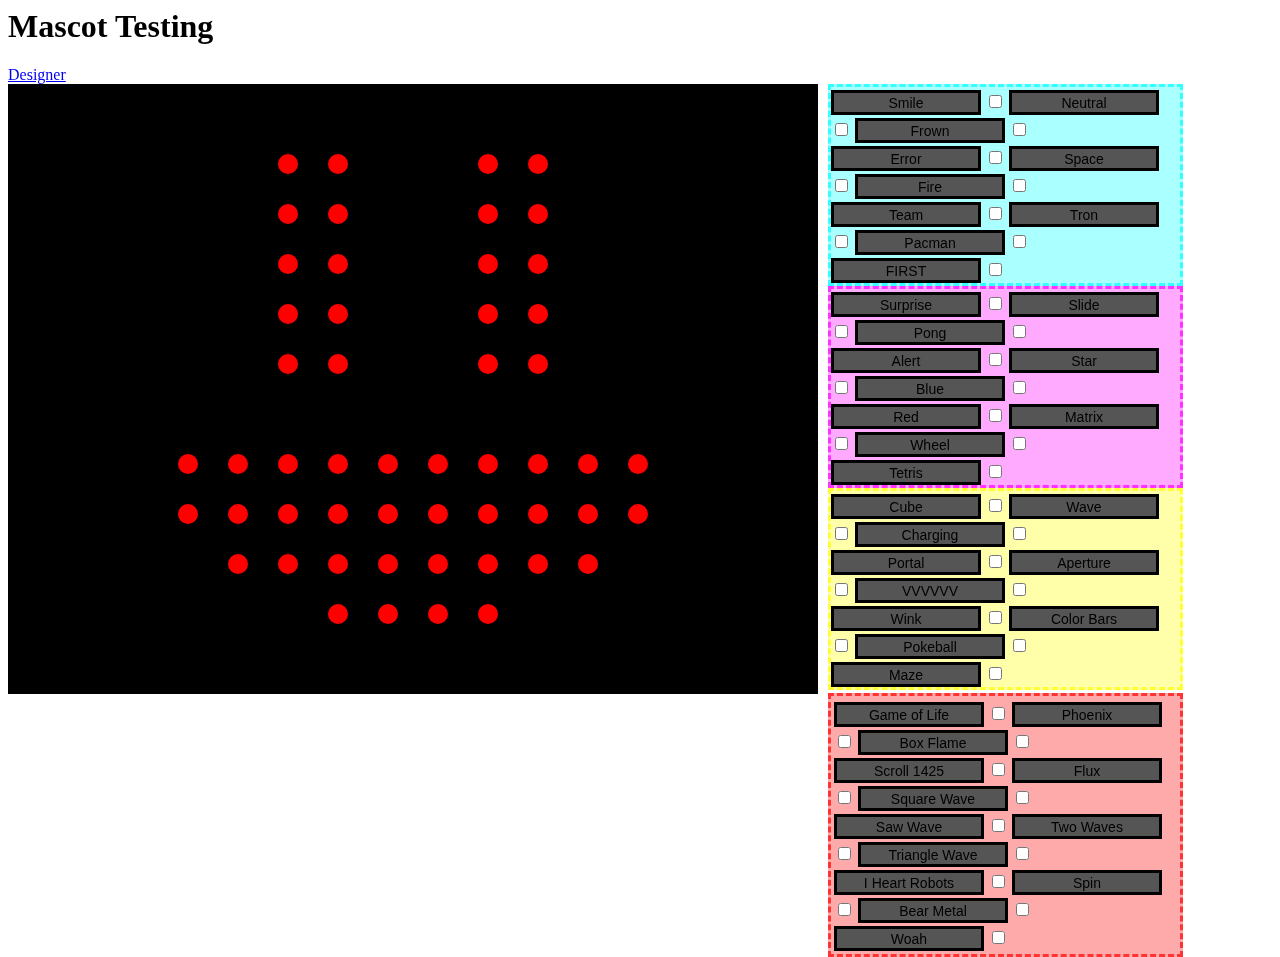
==== index.html @ 2fb556a3 "Improved selection for arduino parser output" ====
<html>
	<head>
		<title>Mascot Testing</title>
		<link rel="stylesheet" href="mascot.css">
	</head>
	<body>
		<h1>Mascot Testing</h1>
		<nav>
			<a href="design.html">Designer</a>
		</nav>
		<div id="simulator">
			<canvas id="testing" width="800" height="600" style="border:5px solid #000000;"></canvas>
			<div id="modes">
				<div id="cur_modes_a">
					<button type="button" id="smile" onclick="screen = smile; count = 0; clearInterval(curInt); curInt = setInterval(draw, speed.get('Smile'))">Smile</button>
					<input type="checkbox" id="smile_check"></input>
					<button type="button" id="neutral" onclick="screen = neutral; count = 0; clearInterval(curInt); curInt = setInterval(draw, speed.get('Neutral'))">Neutral</button>
					<input type="checkbox" id="neutral_check"></input>
					<button type="button" id="frown" onclick="screen = frown; count = 0; clearInterval(curInt); curInt = setInterval(draw, speed.get('Frown'))">Frown</button>
					<input type="checkbox" id="frown_check"></input>
					<button type="button" id="error" onclick="screen = error; count = 0; clearInterval(curInt); curInt = setInterval(draw, speed.get('Error'))">Error</button>
					<input type="checkbox" id="error_check"></input>
					<button type="button" id="space" onclick="screen = space; count = 0; clearInterval(curInt); curInt = setInterval(draw, speed.get('Space'))">Space</button>
					<input type="checkbox" id="space_check"></input>
					<button type="button" id="fire" onclick="screen = fire; count = 0; clearInterval(curInt); curInt = setInterval(draw, speed.get('Fire'))">Fire</button>
					<input type="checkbox" id="fire_check"></input>
					<button type="button" id="team" onclick="screen = team; count = 0; clearInterval(curInt); curInt = setInterval(draw, speed.get('Team'))">Team</button>
					<input type="checkbox" id="team_check"></input>
					<button type="button" id="tron" onclick="screen = tron; count = 0; clearInterval(curInt); curInt = setInterval(draw, speed.get('Tron'))">Tron</button>
					<input type="checkbox" id="tron_check"></input>
					<button type="button" id="pacman" onclick="screen = pacman; count = 0; clearInterval(curInt); curInt = setInterval(draw, speed.get('Pacman'))">Pacman</button>
					<input type="checkbox" id="pacman_check"></input>
					<button type="button" id="first" onclick="screen = first; count = 0; clearInterval(curInt); curInt = setInterval(draw, speed.get('FIRST'))">FIRST</button>
					<input type="checkbox" id="first_check"></input>
				</div>
				<div id="cur_modes_b">
					<button type="button" id="surprise" onclick="screen = surprise; count = 0; clearInterval(curInt); curInt = setInterval(draw, speed.get('Surprise'))">Surprise</button>
					<input type="checkbox" id="surprise_check"></input>
					<button type="button" id="slide" onclick="screen = slide; count = 0; clearInterval(curInt); curInt = setInterval(draw, speed.get('Slide'))">Slide</button>
					<input type="checkbox" id="slide_check"></input>
					<button type="button" id="pong" onclick="screen = pong; count = 0; clearInterval(curInt); curInt = setInterval(draw, speed.get('Pong'))">Pong</button>
					<input type="checkbox" id="pong_check"></input>
					<button type="button" id="alert" onclick="screen = alert; count = 0; clearInterval(curInt); curInt = setInterval(draw, speed.get('Alert'))">Alert</button>
					<input type="checkbox" id="alert_check"></input>
					<button type="button" id="star" onclick="screen = star; count = 0; clearInterval(curInt); curInt = setInterval(draw, speed.get('Star'))">Star</button>
					<input type="checkbox" id="star_check"></input>
					<button type="button" id="blue" onclick="screen = blue; count = 0; clearInterval(curInt); curInt = setInterval(draw, speed.get('Blue'))">Blue</button>
					<input type="checkbox" id="blue_check"></input>
					<button type="button" id="red" onclick="screen = red; count = 0; clearInterval(curInt); curInt = setInterval(draw, speed.get('Red'))">Red</button>
					<input type="checkbox" id="red_check"></input>
					<button type="button" id="matrix" onclick="screen = matrix; count = 0; clearInterval(curInt); curInt = setInterval(draw, speed.get('Matrix'))">Matrix</button>
					<input type="checkbox" id="matrix_check"></input>
					<button type="button" id="wheel" onclick="screen = wheel; count = 0; clearInterval(curInt); curInt = setInterval(draw, speed.get('Wheel'))">Wheel</button>
					<input type="checkbox" id="wheel_check"></input>
					<button type="button" id="tetris" onclick="screen = tetris; count = 0; clearInterval(curInt); curInt = setInterval(draw, speed.get('Tetris'))">Tetris</button>
					<input type="checkbox" id="tetris_check"></input>
				</div>
				<div id="cur_modes_c">
					<button type="button" id="cube" onclick="screen = cube; count = 0; clearInterval(curInt); curInt = setInterval(draw, speed.get('Cube'))">Cube</button>
					<input type="checkbox" id="cube_check"></input>
					<button type="button" id="wave" onclick="screen = wave; count = 0; clearInterval(curInt); curInt = setInterval(draw, speed.get('Wave'))">Wave</button>
					<input type="checkbox" id="wave_check"></input>
					<button type="button" id="charging" onclick="screen = charging; count = 0; clearInterval(curInt); curInt = setInterval(draw, speed.get('Charging'))">Charging</button>
					<input type="checkbox" id="charging_check"></input>
					<button type="button" id="portal" onclick="screen = portal; count = 0; clearInterval(curInt); curInt = setInterval(draw, speed.get('Portal'))">Portal</button>
					<input type="checkbox" id="portal_check"></input>
					<button type="button" id="aperture" onclick="screen = aperture; count = 0; clearInterval(curInt); curInt = setInterval(draw, speed.get('Aperture'))">Aperture</button>
					<input type="checkbox" id="aperture_check"></input>
					<button type="button" id="vvvvvv" onclick="screen = vvvvvv; count = 0; clearInterval(curInt); curInt = setInterval(draw, speed.get('VVVVVV'))">VVVVVV</button>
					<input type="checkbox" id="vvvvvv_check"></input>
					<button type="button" id="wink" onclick="screen = wink; count = 0; clearInterval(curInt); curInt = setInterval(draw, speed.get('Wink'))">Wink</button>
					<input type="checkbox" id="wink_check"></input>
					<button type="button" id="color_bars" onclick="screen = color_bars; count = 0; clearInterval(curInt); curInt = setInterval(draw, speed.get('Color Bars'))">Color Bars</button>
					<input type="checkbox" id="color bars_check"></input>
					<button type="button" id="pokeball" onclick="screen = pokeball; count = 0; clearInterval(curInt); curInt = setInterval(draw, speed.get('Pokeball'))">Pokeball</button>
					<input type="checkbox" id="pokeball_check"></input>
					<button type="button" id="maze" onclick="screen = maze; count = 0; clearInterval(curInt); curInt = setInterval(draw, speed.get('Maze'))">Maze</button>
					<input type="checkbox" id="maze_check"></input>
				</div>
					<div id="unsupported_colors">
					<button type="button" id="game_of_life" onclick="screen = game_of_life; count = 0; clearInterval(curInt); curInt = setInterval(draw, speed.get('Game of Life'))">Game of Life</button>
					<input type="checkbox" id="game_of_life_check"></input>
					<button type="button" id="pheonix" onclick="screen = phoenix; count = 0; clearInterval(curInt); curInt = setInterval(draw, speed.get('Phoenix'))">Phoenix</button>
					<input type="checkbox" id="pheonix_check"></input>
					<button type="button" id="box_flame" onclick="screen = box_flame; count = 0; clearInterval(curInt); curInt = setInterval(draw, speed.get('Box Flame'))">Box Flame</button>
					<input type="checkbox" id="box_flame_check"></input>
					<button type="button" id="scroll_1425" onclick="screen = scroll_1425; count = 0; clearInterval(curInt); curInt = setInterval(draw, speed.get('Scroll 1425'))">Scroll 1425</button>
					<input type="checkbox" id="scroll_1425_check"></input>
					<button type="button" id="flux" onclick="screen = flux; count = 0; clearInterval(curInt); curInt = setInterval(draw, speed.get('Flux'))">Flux</button>
					<input type="checkbox" id="flux_check"></input>
					<button type="button" id="square_wave" onclick="screen = square_wave; count = 0; clearInterval(curInt); curInt = setInterval(draw, speed.get('Square Wave'))">Square Wave</button>
					<input type="checkbox" id="square_wave_check"></input>
					<button type="button" id="saw_wave" onclick="screen = saw_wave; count = 0; clearInterval(curInt); curInt = setInterval(draw, speed.get('Saw Wave'))">Saw Wave</button>
					<input type="checkbox" id="saw_wave_check"></input>
					<button type="button" id="two_waves" onclick="screen = two_waves; count = 0; clearInterval(curInt); curInt = setInterval(draw, speed.get('Two Waves'))">Two Waves</button>
					<input type="checkbox" id="two_waves_check"></input>
					<button type="button" id="trainle_wave" onclick="screen = triangle_wave; count = 0; clearInterval(curInt); curInt = setInterval(draw, speed.get('Triangle Wave'))">Triangle Wave</button>
					<input type="checkbox" id="triangle_wave_check"></input>
					<button type="button" id="I_heart_robots" onclick="screen = I_heart_robots; count = 0; clearInterval(curInt); curInt = setInterval(draw, speed.get('I Heart Robots'))">I Heart Robots</button>
					<input type="checkbox" id="i_heart_robots_check"></input>
					<button type="button" id="spin" onclick="screen = spin; count = 0; clearInterval(curInt); curInt = setInterval(draw, speed.get('Spin'))">Spin</button>
					<input type="checkbox" id="spin_check"></input>
					<button type="button" id="bear_metal" onclick="screen = bear_metal; count = 0; clearInterval(curInt); curInt = setInterval(draw, speed.get('Bear_metal'))">Bear Metal</button>
					<input type="checkbox" id="bear_metal_check"></input>
					<button type="button" id="woah" onclick="screen = woah; count = 0; clearInterval(curInt); curInt = setInterval(draw, speed.get('Woah'))">Woah</button>
					<input type="checkbox" id="woah_check"></input>
				</div>
			</div>
		</div>
		<h6 id="display" style = "margin-top: 50px;"></h6>
		<script src="testing.js"></script>
	</body>
</html>
---- mascot.css ----
h5{
	margin-top: 3px;
	margin-bottom: -2px;
}

h6{
	font-size: 9px;
}

button {
	outline: 0;
	font-size: 14px;
	width: 150px;
	height: 25px;
	border-style: solid;
	border-width: 3px;
	border-color: #000;
	margin-top: 3px;
	background-color: #555;
	color: #000
}

canvas {
	float: left;
}

button:hover {
	color: #fff;
}

#color_button {
	width: 100px;
}

#old_screen {
	background-color: #353535;
}

#cur_modes_a {
	outline: 1px;
	border-style: dashed;
	border-color: #000;
	border-color: #3FF;
	background-color: #AFF;
}

#cur_modes_b {
	outline: 1px;
	border-style: dashed;
	border-color: #000;
	border-color: #F3F;
	background-color: #FAF;
}

#cur_modes_c {
	outline: 1px;
	border-style: dashed;
	border-color: #000;
	border-color: #FF3;
	background-color: #FFA;
}

#rSl{
	width: 300px;
}

#gSl{
	width: 300px;
}

#bSl{
	width: 300px;
}

#fSl{
	width: 242px;
}

#modes {
	width: 355px;
	float: left;
	margin-left: 10px;
}

#simulator {
	height: 600px;
}

#unsupported_colors {
	outline: 1px;
	border-style: dashed;
	border-color: #000;
	border-color: #F33;
	background-color: #FAA;
	float: left;
	margin-top: 3px;
	padding: 3px 3px 3px 3px;
}

#unsupported_colors_header {
	color: #000;
	font-size: 15px;
	text-align: center;
	font-family: Arial, Helvetica, sans-serif;
}

/*#sliders {
	height: 600px;
	width: 25px;
	display: block;
}*/

input[type=range] {
	-webkit-appearance: none; 
	outline: 0;
	width: 100px;
	height: 20px;
	background-color: #222;
	border-style: hidden;
	border-width: 3px;
	margin-top: 3px;
	margin-bottom: 0px;
}
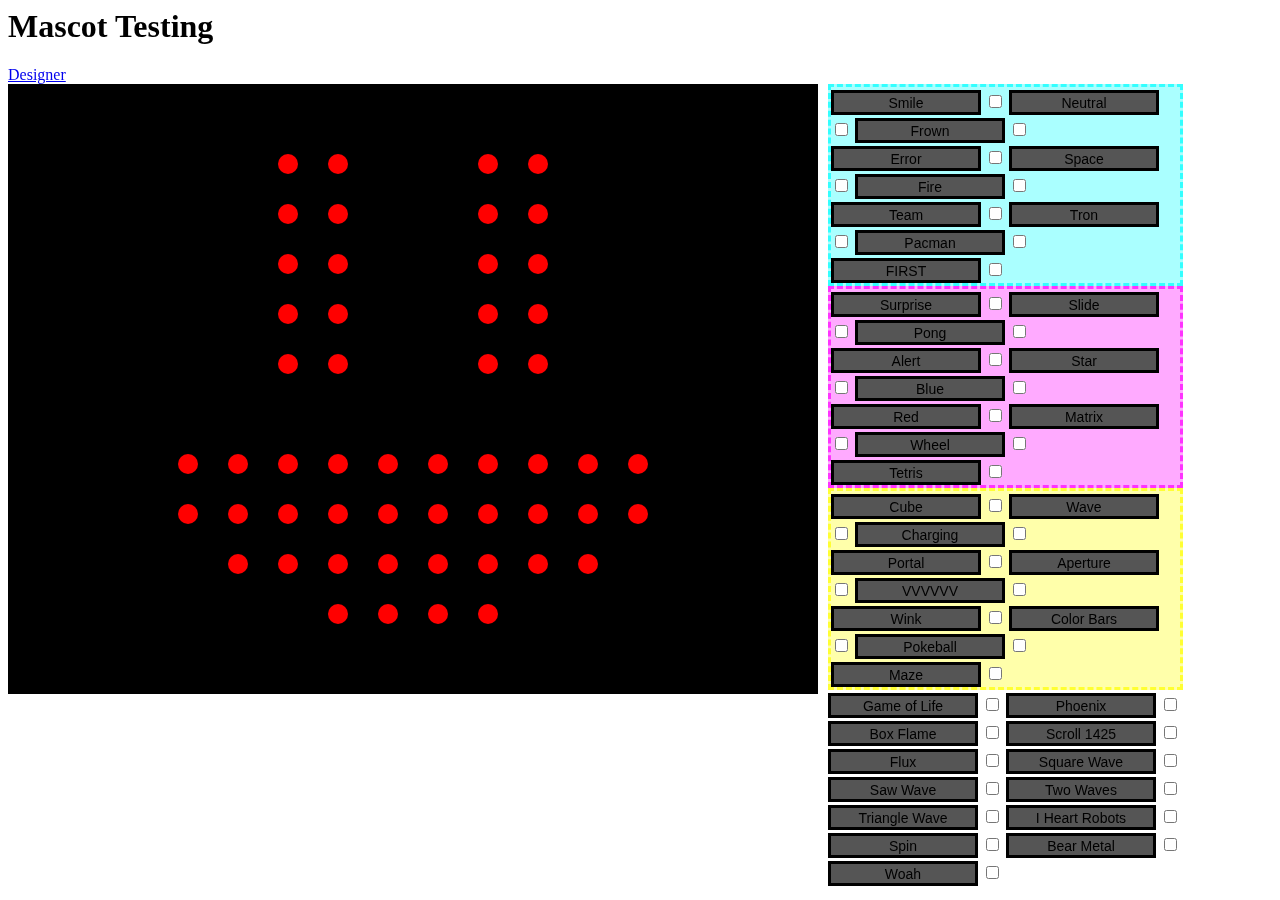
==== commit be571f19: "Ḧ̵̢̱͉̘̬̗̺͕́͂͊͗͛̔͋̎̚͜e̵̢͇̰̣͍̿̋̚͘̚͞l̖̙̯̪͎̦͈̒̅͗̉͑͋̀̕p̷̭̱̫̥̮̞̭̫̀̌̆̀́͋̊͗͘̚ͅ m̢̢̫͚̠̪͚͎̝͛̀̉̃̓͒̏̃͘̕ͅȅ̲͂͒̀͋̆" ====
--- a/index.html
+++ b/index.html
@@ -12,97 +12,97 @@
 			<canvas id="testing" width="800" height="600" style="border:5px solid #000000;"></canvas>
 			<div id="modes">
 				<div id="cur_modes_a">
-					<button type="button" id="smile" onclick="screen = smile; count = 0; clearInterval(curInt); curInt = setInterval(draw, speed.get('Smile'))">Smile</button>
+					<button type="button" id="smile" onclick="screen = smile; count = 0; clearInterval(curInt); curInt = setInterval(draw, speed.get('smile'))">Smile</button>
 					<input type="checkbox" id="smile_check"></input>
-					<button type="button" id="neutral" onclick="screen = neutral; count = 0; clearInterval(curInt); curInt = setInterval(draw, speed.get('Neutral'))">Neutral</button>
+					<button type="button" id="neutral" onclick="screen = neutral; count = 0; clearInterval(curInt); curInt = setInterval(draw, speed.get('neutral'))">Neutral</button>
 					<input type="checkbox" id="neutral_check"></input>
-					<button type="button" id="frown" onclick="screen = frown; count = 0; clearInterval(curInt); curInt = setInterval(draw, speed.get('Frown'))">Frown</button>
+					<button type="button" id="frown" onclick="screen = frown; count = 0; clearInterval(curInt); curInt = setInterval(draw, speed.get('frown'))">Frown</button>
 					<input type="checkbox" id="frown_check"></input>
-					<button type="button" id="error" onclick="screen = error; count = 0; clearInterval(curInt); curInt = setInterval(draw, speed.get('Error'))">Error</button>
+					<button type="button" id="error" onclick="screen = error; count = 0; clearInterval(curInt); curInt = setInterval(draw, speed.get('error'))">Error</button>
 					<input type="checkbox" id="error_check"></input>
-					<button type="button" id="space" onclick="screen = space; count = 0; clearInterval(curInt); curInt = setInterval(draw, speed.get('Space'))">Space</button>
+					<button type="button" id="space" onclick="screen = space; count = 0; clearInterval(curInt); curInt = setInterval(draw, speed.get('space'))">Space</button>
 					<input type="checkbox" id="space_check"></input>
-					<button type="button" id="fire" onclick="screen = fire; count = 0; clearInterval(curInt); curInt = setInterval(draw, speed.get('Fire'))">Fire</button>
+					<button type="button" id="fire" onclick="screen = fire; count = 0; clearInterval(curInt); curInt = setInterval(draw, speed.get('fire'))">Fire</button>
 					<input type="checkbox" id="fire_check"></input>
-					<button type="button" id="team" onclick="screen = team; count = 0; clearInterval(curInt); curInt = setInterval(draw, speed.get('Team'))">Team</button>
+					<button type="button" id="team" onclick="screen = team; count = 0; clearInterval(curInt); curInt = setInterval(draw, speed.get('team'))">Team</button>
 					<input type="checkbox" id="team_check"></input>
-					<button type="button" id="tron" onclick="screen = tron; count = 0; clearInterval(curInt); curInt = setInterval(draw, speed.get('Tron'))">Tron</button>
+					<button type="button" id="tron" onclick="screen = tron; count = 0; clearInterval(curInt); curInt = setInterval(draw, speed.get('tron'))">Tron</button>
 					<input type="checkbox" id="tron_check"></input>
-					<button type="button" id="pacman" onclick="screen = pacman; count = 0; clearInterval(curInt); curInt = setInterval(draw, speed.get('Pacman'))">Pacman</button>
+					<button type="button" id="pacman" onclick="screen = pacman; count = 0; clearInterval(curInt); curInt = setInterval(draw, speed.get('pacman'))">Pacman</button>
 					<input type="checkbox" id="pacman_check"></input>
-					<button type="button" id="first" onclick="screen = first; count = 0; clearInterval(curInt); curInt = setInterval(draw, speed.get('FIRST'))">FIRST</button>
+					<button type="button" id="first" onclick="screen = first; count = 0; clearInterval(curInt); curInt = setInterval(draw, speed.get('first'))">FIRST</button>
 					<input type="checkbox" id="first_check"></input>
 				</div>
 				<div id="cur_modes_b">
-					<button type="button" id="surprise" onclick="screen = surprise; count = 0; clearInterval(curInt); curInt = setInterval(draw, speed.get('Surprise'))">Surprise</button>
+					<button type="button" id="surprise" onclick="screen = surprise; count = 0; clearInterval(curInt); curInt = setInterval(draw, speed.get('surprise'))">Surprise</button>
 					<input type="checkbox" id="surprise_check"></input>
-					<button type="button" id="slide" onclick="screen = slide; count = 0; clearInterval(curInt); curInt = setInterval(draw, speed.get('Slide'))">Slide</button>
+					<button type="button" id="slide" onclick="screen = slide; count = 0; clearInterval(curInt); curInt = setInterval(draw, speed.get('slide'))">Slide</button>
 					<input type="checkbox" id="slide_check"></input>
-					<button type="button" id="pong" onclick="screen = pong; count = 0; clearInterval(curInt); curInt = setInterval(draw, speed.get('Pong'))">Pong</button>
+					<button type="button" id="pong" onclick="screen = pong; count = 0; clearInterval(curInt); curInt = setInterval(draw, speed.get('pong'))">Pong</button>
 					<input type="checkbox" id="pong_check"></input>
-					<button type="button" id="alert" onclick="screen = alert; count = 0; clearInterval(curInt); curInt = setInterval(draw, speed.get('Alert'))">Alert</button>
+					<button type="button" id="alert" onclick="screen = alert; count = 0; clearInterval(curInt); curInt = setInterval(draw, speed.get('alert'))">Alert</button>
 					<input type="checkbox" id="alert_check"></input>
-					<button type="button" id="star" onclick="screen = star; count = 0; clearInterval(curInt); curInt = setInterval(draw, speed.get('Star'))">Star</button>
+					<button type="button" id="star" onclick="screen = star; count = 0; clearInterval(curInt); curInt = setInterval(draw, speed.get('star'))">Star</button>
 					<input type="checkbox" id="star_check"></input>
-					<button type="button" id="blue" onclick="screen = blue; count = 0; clearInterval(curInt); curInt = setInterval(draw, speed.get('Blue'))">Blue</button>
+					<button type="button" id="blue" onclick="screen = blue; count = 0; clearInterval(curInt); curInt = setInterval(draw, speed.get('blue'))">Blue</button>
 					<input type="checkbox" id="blue_check"></input>
-					<button type="button" id="red" onclick="screen = red; count = 0; clearInterval(curInt); curInt = setInterval(draw, speed.get('Red'))">Red</button>
+					<button type="button" id="red" onclick="screen = red; count = 0; clearInterval(curInt); curInt = setInterval(draw, speed.get('red'))">Red</button>
 					<input type="checkbox" id="red_check"></input>
-					<button type="button" id="matrix" onclick="screen = matrix; count = 0; clearInterval(curInt); curInt = setInterval(draw, speed.get('Matrix'))">Matrix</button>
+					<button type="button" id="matrix" onclick="screen = matrix; count = 0; clearInterval(curInt); curInt = setInterval(draw, speed.get('matrix'))">Matrix</button>
 					<input type="checkbox" id="matrix_check"></input>
-					<button type="button" id="wheel" onclick="screen = wheel; count = 0; clearInterval(curInt); curInt = setInterval(draw, speed.get('Wheel'))">Wheel</button>
+					<button type="button" id="wheel" onclick="screen = wheel; count = 0; clearInterval(curInt); curInt = setInterval(draw, speed.get('wheel'))">Wheel</button>
 					<input type="checkbox" id="wheel_check"></input>
-					<button type="button" id="tetris" onclick="screen = tetris; count = 0; clearInterval(curInt); curInt = setInterval(draw, speed.get('Tetris'))">Tetris</button>
+					<button type="button" id="tetris" onclick="screen = tetris; count = 0; clearInterval(curInt); curInt = setInterval(draw, speed.get('tetris'))">Tetris</button>
 					<input type="checkbox" id="tetris_check"></input>
 				</div>
 				<div id="cur_modes_c">
-					<button type="button" id="cube" onclick="screen = cube; count = 0; clearInterval(curInt); curInt = setInterval(draw, speed.get('Cube'))">Cube</button>
+					<button type="button" id="cube" onclick="screen = cube; count = 0; clearInterval(curInt); curInt = setInterval(draw, speed.get('cube'))">Cube</button>
 					<input type="checkbox" id="cube_check"></input>
-					<button type="button" id="wave" onclick="screen = wave; count = 0; clearInterval(curInt); curInt = setInterval(draw, speed.get('Wave'))">Wave</button>
+					<button type="button" id="wave" onclick="screen = wave; count = 0; clearInterval(curInt); curInt = setInterval(draw, speed.get('wave'))">Wave</button>
 					<input type="checkbox" id="wave_check"></input>
-					<button type="button" id="charging" onclick="screen = charging; count = 0; clearInterval(curInt); curInt = setInterval(draw, speed.get('Charging'))">Charging</button>
+					<button type="button" id="charging" onclick="screen = charging; count = 0; clearInterval(curInt); curInt = setInterval(draw, speed.get('charging'))">Charging</button>
 					<input type="checkbox" id="charging_check"></input>
-					<button type="button" id="portal" onclick="screen = portal; count = 0; clearInterval(curInt); curInt = setInterval(draw, speed.get('Portal'))">Portal</button>
+					<button type="button" id="portal" onclick="screen = portal; count = 0; clearInterval(curInt); curInt = setInterval(draw, speed.get('portal'))">Portal</button>
 					<input type="checkbox" id="portal_check"></input>
-					<button type="button" id="aperture" onclick="screen = aperture; count = 0; clearInterval(curInt); curInt = setInterval(draw, speed.get('Aperture'))">Aperture</button>
+					<button type="button" id="aperture" onclick="screen = aperture; count = 0; clearInterval(curInt); curInt = setInterval(draw, speed.get('aperture'))">Aperture</button>
 					<input type="checkbox" id="aperture_check"></input>
-					<button type="button" id="vvvvvv" onclick="screen = vvvvvv; count = 0; clearInterval(curInt); curInt = setInterval(draw, speed.get('VVVVVV'))">VVVVVV</button>
+					<button type="button" id="vvvvvv" onclick="screen = vvvvvv; count = 0; clearInterval(curInt); curInt = setInterval(draw, speed.get('vvvvvv'))">VVVVVV</button>
 					<input type="checkbox" id="vvvvvv_check"></input>
-					<button type="button" id="wink" onclick="screen = wink; count = 0; clearInterval(curInt); curInt = setInterval(draw, speed.get('Wink'))">Wink</button>
+					<button type="button" id="wink" onclick="screen = wink; count = 0; clearInterval(curInt); curInt = setInterval(draw, speed.get('wink'))">Wink</button>
 					<input type="checkbox" id="wink_check"></input>
-					<button type="button" id="color_bars" onclick="screen = color_bars; count = 0; clearInterval(curInt); curInt = setInterval(draw, speed.get('Color Bars'))">Color Bars</button>
-					<input type="checkbox" id="color bars_check"></input>
-					<button type="button" id="pokeball" onclick="screen = pokeball; count = 0; clearInterval(curInt); curInt = setInterval(draw, speed.get('Pokeball'))">Pokeball</button>
+					<button type="button" id="color_bars" onclick="screen = color_bars; count = 0; clearInterval(curInt); curInt = setInterval(draw, speed.get('color_bars'))">Color Bars</button>
+					<input type="checkbox" id="color_bars_check"></input>
+					<button type="button" id="pokeball" onclick="screen = pokeball; count = 0; clearInterval(curInt); curInt = setInterval(draw, speed.get('pokeball'))">Pokeball</button>
 					<input type="checkbox" id="pokeball_check"></input>
-					<button type="button" id="maze" onclick="screen = maze; count = 0; clearInterval(curInt); curInt = setInterval(draw, speed.get('Maze'))">Maze</button>
+					<button type="button" id="maze" onclick="screen = maze; count = 0; clearInterval(curInt); curInt = setInterval(draw, speed.get('maze'))">Maze</button>
 					<input type="checkbox" id="maze_check"></input>
 				</div>
-					<div id="unsupported_colors">
-					<button type="button" id="game_of_life" onclick="screen = game_of_life; count = 0; clearInterval(curInt); curInt = setInterval(draw, speed.get('Game of Life'))">Game of Life</button>
+					<div id="modes_f">
+					<button type="button" id="game_of_life" onclick="screen = game_of_life; count = 0; clearInterval(curInt); curInt = setInterval(draw, speed.get('game_of_life'))">Game of Life</button>
 					<input type="checkbox" id="game_of_life_check"></input>
-					<button type="button" id="pheonix" onclick="screen = phoenix; count = 0; clearInterval(curInt); curInt = setInterval(draw, speed.get('Phoenix'))">Phoenix</button>
-					<input type="checkbox" id="pheonix_check"></input>
-					<button type="button" id="box_flame" onclick="screen = box_flame; count = 0; clearInterval(curInt); curInt = setInterval(draw, speed.get('Box Flame'))">Box Flame</button>
+					<button type="button" id="phoenix" onclick="screen = phoenix; count = 0; clearInterval(curInt); curInt = setInterval(draw, speed.get('phoenix'))">Phoenix</button>
+					<input type="checkbox" id="phoenix_check"></input>
+					<button type="button" id="box_flame" onclick="screen = box_flame; count = 0; clearInterval(curInt); curInt = setInterval(draw, speed.get('box_flame'))">Box Flame</button>
 					<input type="checkbox" id="box_flame_check"></input>
-					<button type="button" id="scroll_1425" onclick="screen = scroll_1425; count = 0; clearInterval(curInt); curInt = setInterval(draw, speed.get('Scroll 1425'))">Scroll 1425</button>
+					<button type="button" id="scroll_1425" onclick="screen = scroll_1425; count = 0; clearInterval(curInt); curInt = setInterval(draw, speed.get('scroll_1425'))">Scroll 1425</button>
 					<input type="checkbox" id="scroll_1425_check"></input>
-					<button type="button" id="flux" onclick="screen = flux; count = 0; clearInterval(curInt); curInt = setInterval(draw, speed.get('Flux'))">Flux</button>
+					<button type="button" id="flux" onclick="screen = flux; count = 0; clearInterval(curInt); curInt = setInterval(draw, speed.get('flux'))">Flux</button>
 					<input type="checkbox" id="flux_check"></input>
-					<button type="button" id="square_wave" onclick="screen = square_wave; count = 0; clearInterval(curInt); curInt = setInterval(draw, speed.get('Square Wave'))">Square Wave</button>
+					<button type="button" id="square_wave" onclick="screen = square_wave; count = 0; clearInterval(curInt); curInt = setInterval(draw, speed.get('square_wave'))">Square Wave</button>
 					<input type="checkbox" id="square_wave_check"></input>
-					<button type="button" id="saw_wave" onclick="screen = saw_wave; count = 0; clearInterval(curInt); curInt = setInterval(draw, speed.get('Saw Wave'))">Saw Wave</button>
+					<button type="button" id="saw_wave" onclick="screen = saw_wave; count = 0; clearInterval(curInt); curInt = setInterval(draw, speed.get('saw_wave'))">Saw Wave</button>
 					<input type="checkbox" id="saw_wave_check"></input>
-					<button type="button" id="two_waves" onclick="screen = two_waves; count = 0; clearInterval(curInt); curInt = setInterval(draw, speed.get('Two Waves'))">Two Waves</button>
+					<button type="button" id="two_waves" onclick="screen = two_waves; count = 0; clearInterval(curInt); curInt = setInterval(draw, speed.get('two_waves'))">Two Waves</button>
 					<input type="checkbox" id="two_waves_check"></input>
-					<button type="button" id="trainle_wave" onclick="screen = triangle_wave; count = 0; clearInterval(curInt); curInt = setInterval(draw, speed.get('Triangle Wave'))">Triangle Wave</button>
+					<button type="button" id="triangle_wave" onclick="screen = triangle_wave; count = 0; clearInterval(curInt); curInt = setInterval(draw, speed.get('triangle_wave'))">Triangle Wave</button>
 					<input type="checkbox" id="triangle_wave_check"></input>
-					<button type="button" id="I_heart_robots" onclick="screen = I_heart_robots; count = 0; clearInterval(curInt); curInt = setInterval(draw, speed.get('I Heart Robots'))">I Heart Robots</button>
+					<button type="button" id="i_heart_robots" onclick="screen = I_heart_robots; count = 0; clearInterval(curInt); curInt = setInterval(draw, speed.get('i_heart_robots'))">I Heart Robots</button>
 					<input type="checkbox" id="i_heart_robots_check"></input>
-					<button type="button" id="spin" onclick="screen = spin; count = 0; clearInterval(curInt); curInt = setInterval(draw, speed.get('Spin'))">Spin</button>
+					<button type="button" id="spin" onclick="screen = spin; count = 0; clearInterval(curInt); curInt = setInterval(draw, speed.get('spin'))">Spin</button>
 					<input type="checkbox" id="spin_check"></input>
-					<button type="button" id="bear_metal" onclick="screen = bear_metal; count = 0; clearInterval(curInt); curInt = setInterval(draw, speed.get('Bear_metal'))">Bear Metal</button>
+					<button type="button" id="bear_metal" onclick="screen = bear_metal; count = 0; clearInterval(curInt); curInt = setInterval(draw, speed.get('bear_metal'))">Bear Metal</button>
 					<input type="checkbox" id="bear_metal_check"></input>
-					<button type="button" id="woah" onclick="screen = woah; count = 0; clearInterval(curInt); curInt = setInterval(draw, speed.get('Woah'))">Woah</button>
+					<button type="button" id="woah" onclick="screen = woah; count = 0; clearInterval(curInt); curInt = setInterval(draw, speed.get('woah'))">Woah</button>
 					<input type="checkbox" id="woah_check"></input>
 				</div>
 			</div>
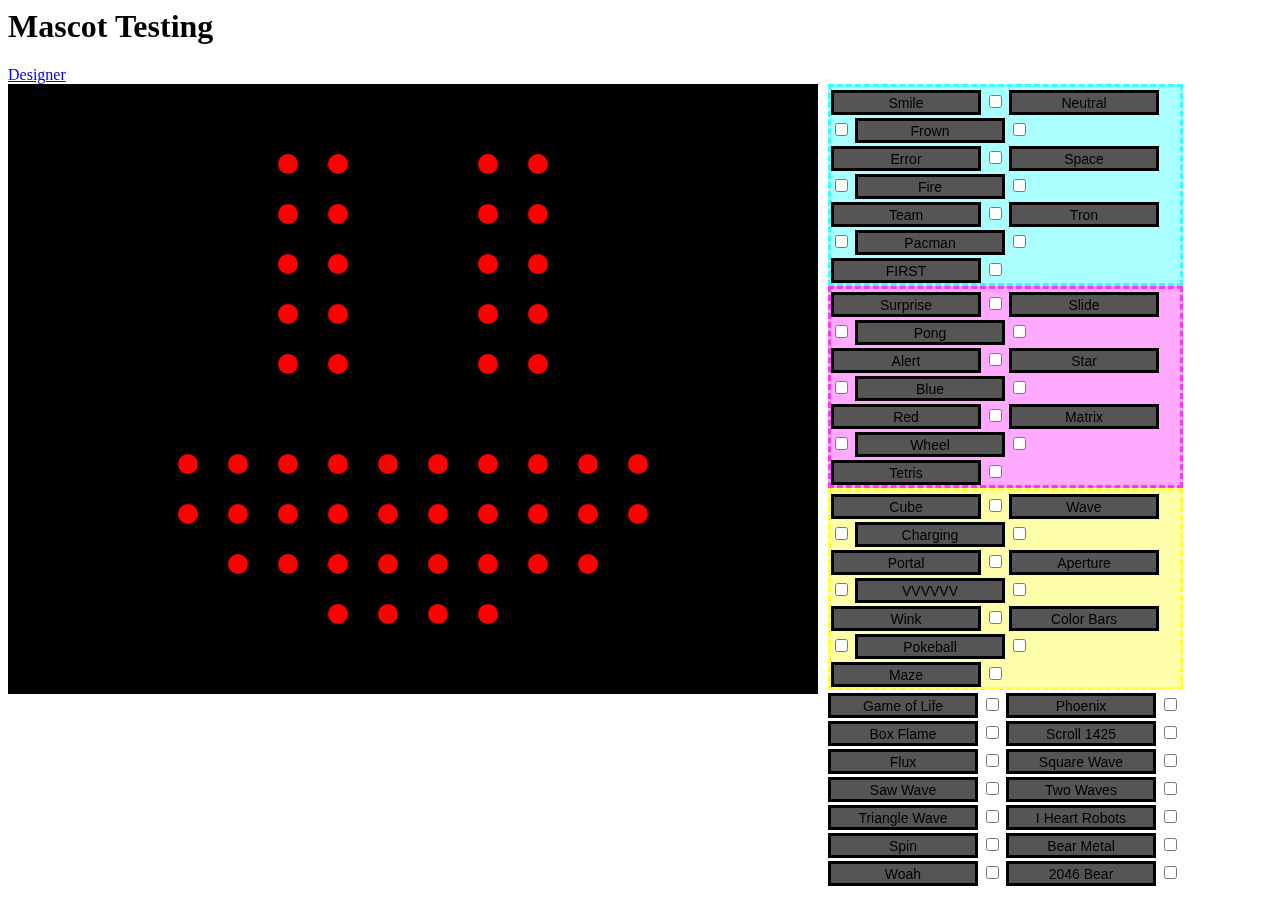
==== commit f7af61ef: "Added bear metal's little bear" ====
--- a/index.html
+++ b/index.html
@@ -104,6 +104,8 @@
 					<input type="checkbox" id="bear_metal_check"></input>
 					<button type="button" id="woah" onclick="screen = woah; count = 0; clearInterval(curInt); curInt = setInterval(draw, speed.get('woah'))">Woah</button>
 					<input type="checkbox" id="woah_check"></input>
+					<button type="button" id="2046_bear" onclick="screen = bear_2046; count = 0; clearInterval(curInt); curInt = setInterval(draw, speed.get('2046_bear'))">2046 Bear</button>
+					<input type="checkbox" id="2046_bear_check"></input>
 				</div>
 			</div>
 		</div>
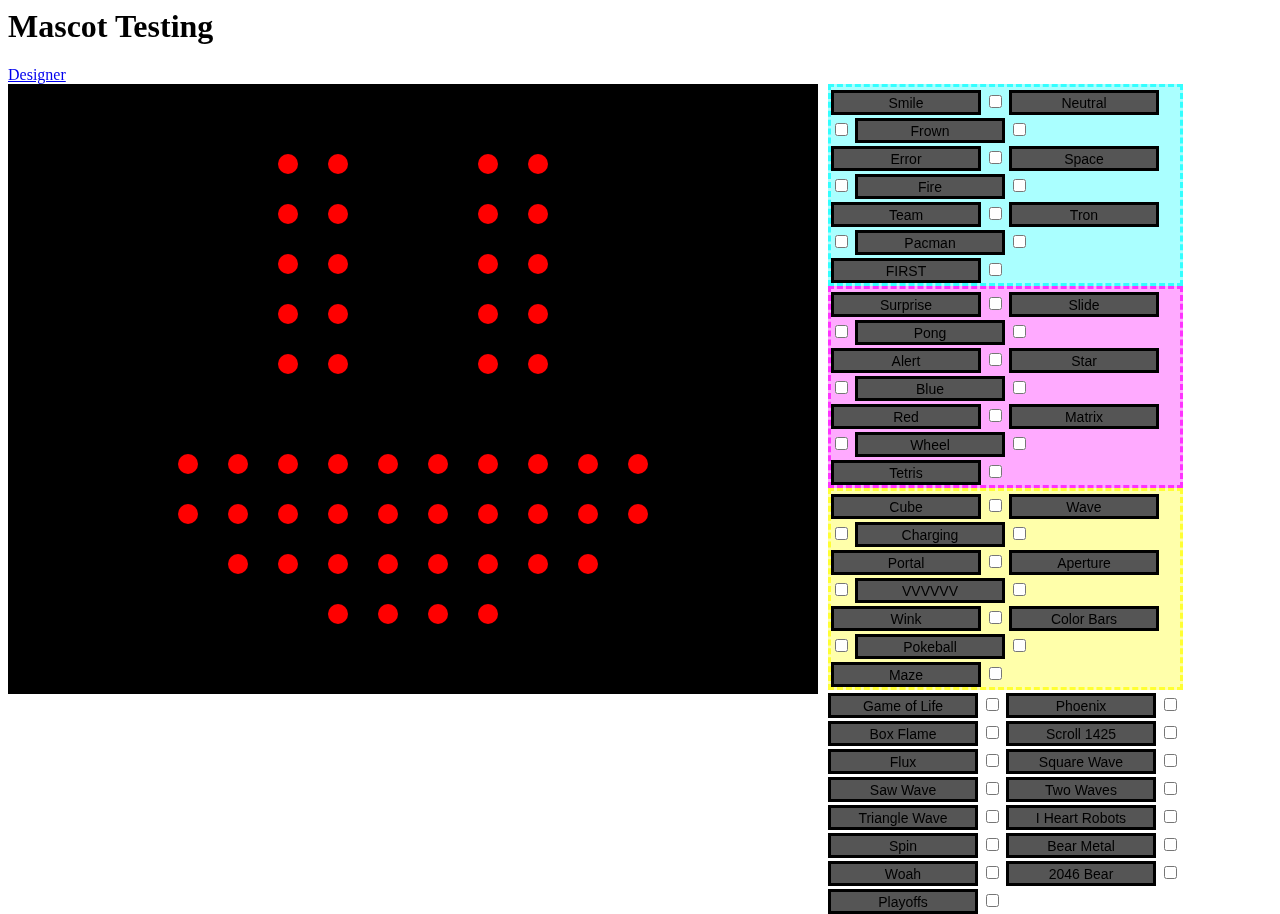
==== commit 1380aeb9: "Added playoffs animation" ====
--- a/index.html
+++ b/index.html
@@ -106,6 +106,8 @@
 					<input type="checkbox" id="woah_check"></input>
 					<button type="button" id="2046_bear" onclick="screen = bear_2046; count = 0; clearInterval(curInt); curInt = setInterval(draw, speed.get('2046_bear'))">2046 Bear</button>
 					<input type="checkbox" id="2046_bear_check"></input>
+					<button type="button" id="playoffs" onclick="screen = playoffs; count = 0; clearInterval(curInt); curInt = setInterval(draw, speed.get('playoffs'))">Playoffs</button>
+					<input type="checkbox" id="playoffs_check"></input>
 				</div>
 			</div>
 		</div>
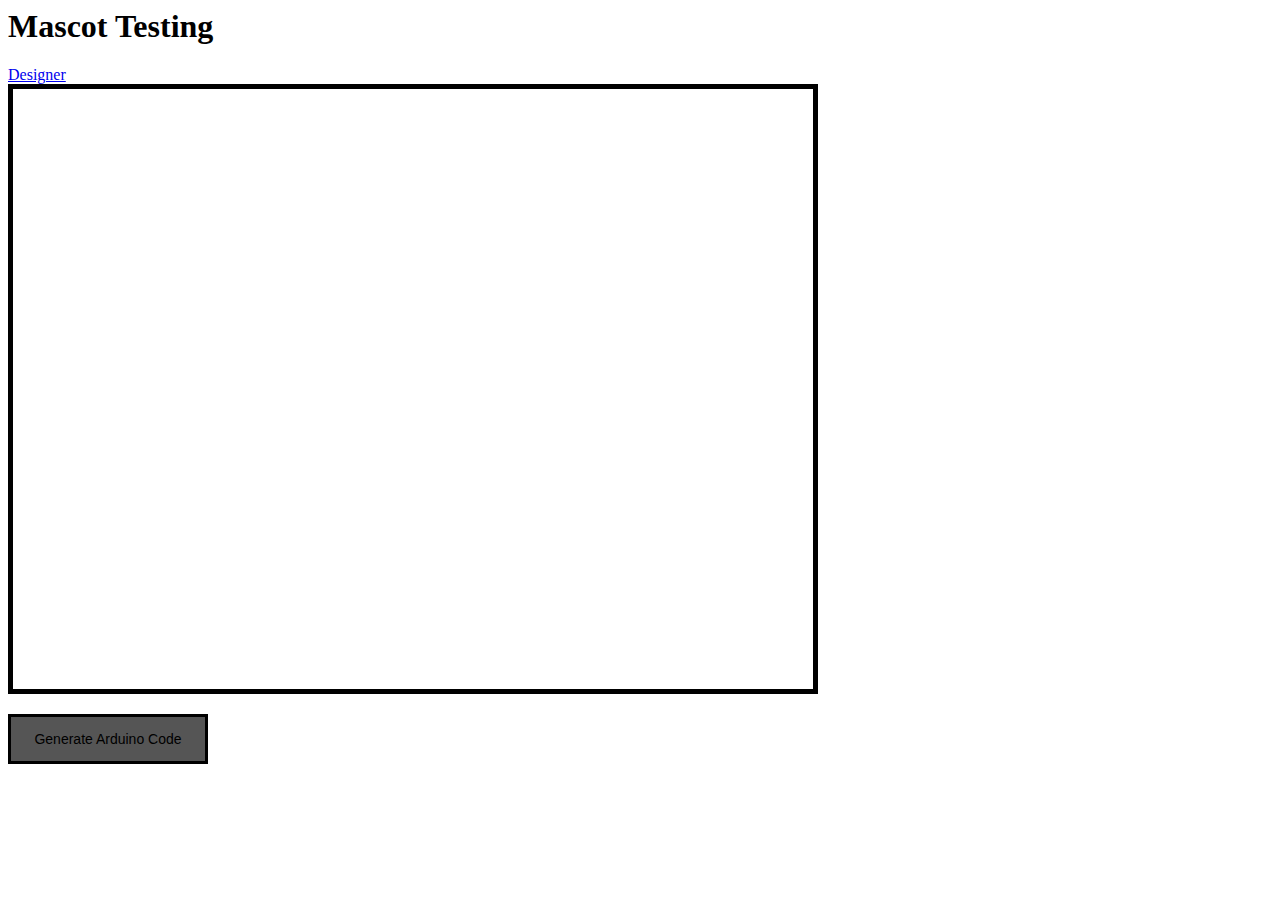
==== commit 8433ce62: "Add button to generate Arduino code" ====
--- a/index.html
+++ b/index.html
@@ -9,109 +9,11 @@
 			<a href="design.html">Designer</a>
 		</nav>
 		<div id="simulator">
-			<canvas id="testing" width="800" height="600" style="border:5px solid #000000;"></canvas>
-			<div id="modes">
-				<div id="cur_modes_a">
-					<button type="button" id="smile" onclick="screen = smile; count = 0; clearInterval(curInt); curInt = setInterval(draw, speed.get('smile'))">Smile</button>
-					<input type="checkbox" id="smile_check"></input>
-					<button type="button" id="neutral" onclick="screen = neutral; count = 0; clearInterval(curInt); curInt = setInterval(draw, speed.get('neutral'))">Neutral</button>
-					<input type="checkbox" id="neutral_check"></input>
-					<button type="button" id="frown" onclick="screen = frown; count = 0; clearInterval(curInt); curInt = setInterval(draw, speed.get('frown'))">Frown</button>
-					<input type="checkbox" id="frown_check"></input>
-					<button type="button" id="error" onclick="screen = error; count = 0; clearInterval(curInt); curInt = setInterval(draw, speed.get('error'))">Error</button>
-					<input type="checkbox" id="error_check"></input>
-					<button type="button" id="space" onclick="screen = space; count = 0; clearInterval(curInt); curInt = setInterval(draw, speed.get('space'))">Space</button>
-					<input type="checkbox" id="space_check"></input>
-					<button type="button" id="fire" onclick="screen = fire; count = 0; clearInterval(curInt); curInt = setInterval(draw, speed.get('fire'))">Fire</button>
-					<input type="checkbox" id="fire_check"></input>
-					<button type="button" id="team" onclick="screen = team; count = 0; clearInterval(curInt); curInt = setInterval(draw, speed.get('team'))">Team</button>
-					<input type="checkbox" id="team_check"></input>
-					<button type="button" id="tron" onclick="screen = tron; count = 0; clearInterval(curInt); curInt = setInterval(draw, speed.get('tron'))">Tron</button>
-					<input type="checkbox" id="tron_check"></input>
-					<button type="button" id="pacman" onclick="screen = pacman; count = 0; clearInterval(curInt); curInt = setInterval(draw, speed.get('pacman'))">Pacman</button>
-					<input type="checkbox" id="pacman_check"></input>
-					<button type="button" id="first" onclick="screen = first; count = 0; clearInterval(curInt); curInt = setInterval(draw, speed.get('first'))">FIRST</button>
-					<input type="checkbox" id="first_check"></input>
-				</div>
-				<div id="cur_modes_b">
-					<button type="button" id="surprise" onclick="screen = surprise; count = 0; clearInterval(curInt); curInt = setInterval(draw, speed.get('surprise'))">Surprise</button>
-					<input type="checkbox" id="surprise_check"></input>
-					<button type="button" id="slide" onclick="screen = slide; count = 0; clearInterval(curInt); curInt = setInterval(draw, speed.get('slide'))">Slide</button>
-					<input type="checkbox" id="slide_check"></input>
-					<button type="button" id="pong" onclick="screen = pong; count = 0; clearInterval(curInt); curInt = setInterval(draw, speed.get('pong'))">Pong</button>
-					<input type="checkbox" id="pong_check"></input>
-					<button type="button" id="alert" onclick="screen = alert; count = 0; clearInterval(curInt); curInt = setInterval(draw, speed.get('alert'))">Alert</button>
-					<input type="checkbox" id="alert_check"></input>
-					<button type="button" id="star" onclick="screen = star; count = 0; clearInterval(curInt); curInt = setInterval(draw, speed.get('star'))">Star</button>
-					<input type="checkbox" id="star_check"></input>
-					<button type="button" id="blue" onclick="screen = blue; count = 0; clearInterval(curInt); curInt = setInterval(draw, speed.get('blue'))">Blue</button>
-					<input type="checkbox" id="blue_check"></input>
-					<button type="button" id="red" onclick="screen = red; count = 0; clearInterval(curInt); curInt = setInterval(draw, speed.get('red'))">Red</button>
-					<input type="checkbox" id="red_check"></input>
-					<button type="button" id="matrix" onclick="screen = matrix; count = 0; clearInterval(curInt); curInt = setInterval(draw, speed.get('matrix'))">Matrix</button>
-					<input type="checkbox" id="matrix_check"></input>
-					<button type="button" id="wheel" onclick="screen = wheel; count = 0; clearInterval(curInt); curInt = setInterval(draw, speed.get('wheel'))">Wheel</button>
-					<input type="checkbox" id="wheel_check"></input>
-					<button type="button" id="tetris" onclick="screen = tetris; count = 0; clearInterval(curInt); curInt = setInterval(draw, speed.get('tetris'))">Tetris</button>
-					<input type="checkbox" id="tetris_check"></input>
-				</div>
-				<div id="cur_modes_c">
-					<button type="button" id="cube" onclick="screen = cube; count = 0; clearInterval(curInt); curInt = setInterval(draw, speed.get('cube'))">Cube</button>
-					<input type="checkbox" id="cube_check"></input>
-					<button type="button" id="wave" onclick="screen = wave; count = 0; clearInterval(curInt); curInt = setInterval(draw, speed.get('wave'))">Wave</button>
-					<input type="checkbox" id="wave_check"></input>
-					<button type="button" id="charging" onclick="screen = charging; count = 0; clearInterval(curInt); curInt = setInterval(draw, speed.get('charging'))">Charging</button>
-					<input type="checkbox" id="charging_check"></input>
-					<button type="button" id="portal" onclick="screen = portal; count = 0; clearInterval(curInt); curInt = setInterval(draw, speed.get('portal'))">Portal</button>
-					<input type="checkbox" id="portal_check"></input>
-					<button type="button" id="aperture" onclick="screen = aperture; count = 0; clearInterval(curInt); curInt = setInterval(draw, speed.get('aperture'))">Aperture</button>
-					<input type="checkbox" id="aperture_check"></input>
-					<button type="button" id="vvvvvv" onclick="screen = vvvvvv; count = 0; clearInterval(curInt); curInt = setInterval(draw, speed.get('vvvvvv'))">VVVVVV</button>
-					<input type="checkbox" id="vvvvvv_check"></input>
-					<button type="button" id="wink" onclick="screen = wink; count = 0; clearInterval(curInt); curInt = setInterval(draw, speed.get('wink'))">Wink</button>
-					<input type="checkbox" id="wink_check"></input>
-					<button type="button" id="color_bars" onclick="screen = color_bars; count = 0; clearInterval(curInt); curInt = setInterval(draw, speed.get('color_bars'))">Color Bars</button>
-					<input type="checkbox" id="color_bars_check"></input>
-					<button type="button" id="pokeball" onclick="screen = pokeball; count = 0; clearInterval(curInt); curInt = setInterval(draw, speed.get('pokeball'))">Pokeball</button>
-					<input type="checkbox" id="pokeball_check"></input>
-					<button type="button" id="maze" onclick="screen = maze; count = 0; clearInterval(curInt); curInt = setInterval(draw, speed.get('maze'))">Maze</button>
-					<input type="checkbox" id="maze_check"></input>
-				</div>
-					<div id="modes_f">
-					<button type="button" id="game_of_life" onclick="screen = game_of_life; count = 0; clearInterval(curInt); curInt = setInterval(draw, speed.get('game_of_life'))">Game of Life</button>
-					<input type="checkbox" id="game_of_life_check"></input>
-					<button type="button" id="phoenix" onclick="screen = phoenix; count = 0; clearInterval(curInt); curInt = setInterval(draw, speed.get('phoenix'))">Phoenix</button>
-					<input type="checkbox" id="phoenix_check"></input>
-					<button type="button" id="box_flame" onclick="screen = box_flame; count = 0; clearInterval(curInt); curInt = setInterval(draw, speed.get('box_flame'))">Box Flame</button>
-					<input type="checkbox" id="box_flame_check"></input>
-					<button type="button" id="scroll_1425" onclick="screen = scroll_1425; count = 0; clearInterval(curInt); curInt = setInterval(draw, speed.get('scroll_1425'))">Scroll 1425</button>
-					<input type="checkbox" id="scroll_1425_check"></input>
-					<button type="button" id="flux" onclick="screen = flux; count = 0; clearInterval(curInt); curInt = setInterval(draw, speed.get('flux'))">Flux</button>
-					<input type="checkbox" id="flux_check"></input>
-					<button type="button" id="square_wave" onclick="screen = square_wave; count = 0; clearInterval(curInt); curInt = setInterval(draw, speed.get('square_wave'))">Square Wave</button>
-					<input type="checkbox" id="square_wave_check"></input>
-					<button type="button" id="saw_wave" onclick="screen = saw_wave; count = 0; clearInterval(curInt); curInt = setInterval(draw, speed.get('saw_wave'))">Saw Wave</button>
-					<input type="checkbox" id="saw_wave_check"></input>
-					<button type="button" id="two_waves" onclick="screen = two_waves; count = 0; clearInterval(curInt); curInt = setInterval(draw, speed.get('two_waves'))">Two Waves</button>
-					<input type="checkbox" id="two_waves_check"></input>
-					<button type="button" id="triangle_wave" onclick="screen = triangle_wave; count = 0; clearInterval(curInt); curInt = setInterval(draw, speed.get('triangle_wave'))">Triangle Wave</button>
-					<input type="checkbox" id="triangle_wave_check"></input>
-					<button type="button" id="i_heart_robots" onclick="screen = I_heart_robots; count = 0; clearInterval(curInt); curInt = setInterval(draw, speed.get('i_heart_robots'))">I Heart Robots</button>
-					<input type="checkbox" id="i_heart_robots_check"></input>
-					<button type="button" id="spin" onclick="screen = spin; count = 0; clearInterval(curInt); curInt = setInterval(draw, speed.get('spin'))">Spin</button>
-					<input type="checkbox" id="spin_check"></input>
-					<button type="button" id="bear_metal" onclick="screen = bear_metal; count = 0; clearInterval(curInt); curInt = setInterval(draw, speed.get('bear_metal'))">Bear Metal</button>
-					<input type="checkbox" id="bear_metal_check"></input>
-					<button type="button" id="woah" onclick="screen = woah; count = 0; clearInterval(curInt); curInt = setInterval(draw, speed.get('woah'))">Woah</button>
-					<input type="checkbox" id="woah_check"></input>
-					<button type="button" id="2046_bear" onclick="screen = bear_2046; count = 0; clearInterval(curInt); curInt = setInterval(draw, speed.get('2046_bear'))">2046 Bear</button>
-					<input type="checkbox" id="2046_bear_check"></input>
-					<button type="button" id="playoffs" onclick="screen = playoffs; count = 0; clearInterval(curInt); curInt = setInterval(draw, speed.get('playoffs'))">Playoffs</button>
-					<input type="checkbox" id="playoffs_check"></input>
-				</div>
-			</div>
+			<canvas id="testing" width="800" height="600"></canvas>
+			<div id="modes"></div>
 		</div>
-		<h6 id="display" style = "margin-top: 50px;"></h6>
+		<button id="generate_code" onclick="generateArduinoCode()">Generate Arduino Code</button>
+		<script src="load_designs.js"></script>
 		<script src="testing.js"></script>
 	</body>
 </html>
--- a/mascot.css
+++ b/mascot.css
@@ -1,9 +1,9 @@
-h5{
+h5 {
 	margin-top: 3px;
 	margin-bottom: -2px;
 }
 
-h6{
+h6 {
 	font-size: 9px;
 }
 
@@ -17,15 +17,15 @@
 	border-color: #000;
 	margin-top: 3px;
 	background-color: #555;
-	color: #000
+	color: #000;
+}
+
+button:hover {
+	color: #fff;
 }
 
 canvas {
 	float: left;
-}
-
-button:hover {
-	color: #fff;
 }
 
 #color_button {
@@ -36,28 +36,44 @@
 	background-color: #353535;
 }
 
-#cur_modes_a {
-	outline: 1px;
-	border-style: dashed;
-	border-color: #000;
-	border-color: #3FF;
-	background-color: #AFF;
+#testing {
+	border: 5px solid black;
+	display: inline-block;
 }
 
-#cur_modes_b {
-	outline: 1px;
-	border-style: dashed;
-	border-color: #000;
-	border-color: #F3F;
-	background-color: #FAF;
+#display {
+	margin-top: 50px;
 }
 
-#cur_modes_c {
-	outline: 1px;
+.category {
+	display: grid;
+	grid-template-areas: "a a";
+	grid-gap: 0px 40px;
+	grid-auto-columns: max-content;
+	border-width: 2px;
 	border-style: dashed;
-	border-color: #000;
-	border-color: #FF3;
-	background-color: #FFA;
+	padding: 5px;
+}
+
+.category h4 {
+	margin-top: 0px;
+	margin-bottom: 3px;
+	grid-column: 1 / 3;
+}
+
+.design_container {
+	
+}
+
+.checkbox {
+	margin-left: 10px;
+}
+
+#generate_code {
+	display: block;
+	margin-top: 30px;
+	width: 200px;
+	height: 50px;
 }
 
 #rSl{
@@ -77,8 +93,7 @@
 }
 
 #modes {
-	width: 355px;
-	float: left;
+	display: inline-block;
 	margin-left: 10px;
 }
 
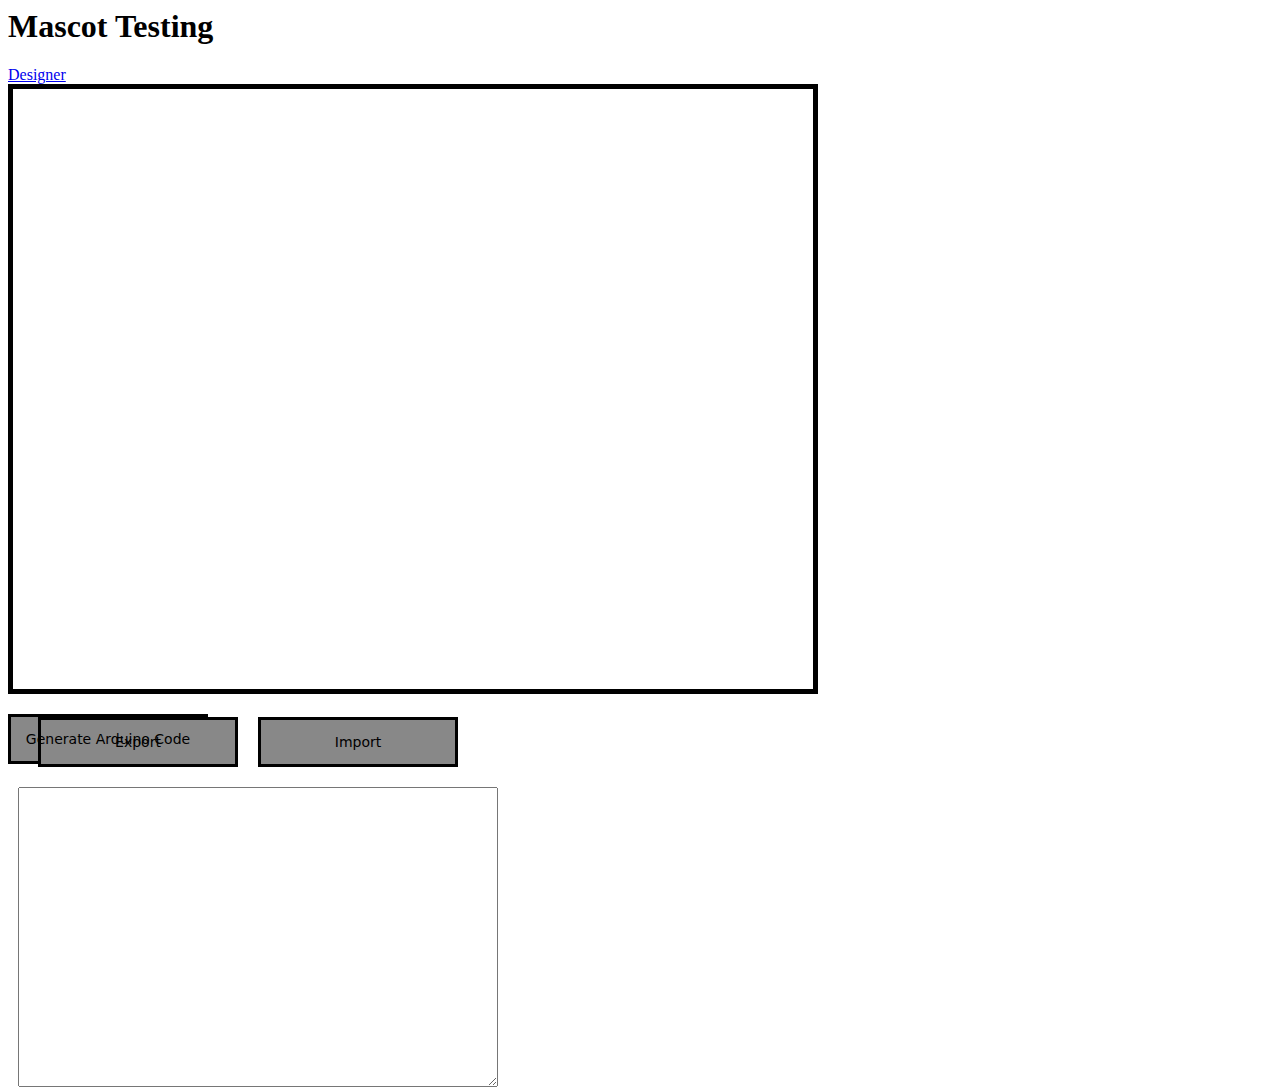
==== commit 781d92a5: "Add drag-and-drop interface for selecting designs" ====
--- a/index.html
+++ b/index.html
@@ -11,6 +11,14 @@
 		<div id="simulator">
 			<canvas id="testing" width="800" height="600"></canvas>
 			<div id="modes"></div>
+			<div id="selections_column">
+				<div id="selections"></div>
+				<div id="selections_controls">
+					<button onclick="exportSelections()">Export</button>
+					<button onclick="importSelections()">Import</button>
+				</div>
+				<textarea id="import_export"></textarea>
+			</div>
 		</div>
 		<button id="generate_code" onclick="generateArduinoCode()">Generate Arduino Code</button>
 		<script src="load_designs.js"></script>
--- a/mascot.css
+++ b/mascot.css
@@ -7,20 +7,42 @@
 	font-size: 9px;
 }
 
-button {
-	outline: 0;
-	font-size: 14px;
-	width: 150px;
-	height: 25px;
+button, .design_button, .dial_item {
 	border-style: solid;
 	border-width: 3px;
 	border-color: #000;
-	margin-top: 3px;
-	background-color: #555;
+	background-color: #888;
 	color: #000;
 }
 
-button:hover {
+button, .design_button {
+	outline: 0;
+	font-size: 14px;
+	margin-top: 3px;
+	font-family: "DejaVu Sans";
+	font-size: 14px;
+}
+
+.design_button, .dial_item {
+	-moz-user-select: none;
+	user-select: none;
+	padding: 0px 8px;
+}
+
+.design_button {
+	display: flex;
+	align-items: center;
+	justify-content: center;	
+	float: left;
+	width: 128px;
+	height: 19px;
+}
+
+.design_button:active {
+	box-shadow: 0 0 5px -1px #00823F;
+}
+
+button:hover, .design_button:hover {
 	color: #fff;
 }
 
@@ -59,14 +81,85 @@
 	margin-top: 0px;
 	margin-bottom: 3px;
 	grid-column: 1 / 3;
+	font-family: "DejaVu Sans";
 }
 
 .design_container {
 	
 }
 
-.checkbox {
+#selections_column {
+	display: inline-block;
 	margin-left: 10px;
+	vertical-align: top;
+	font-family: "DejaVu Sans";
+}
+
+#selections {
+	-moz-user-select: none;
+	user-select: none;
+}
+
+#selections > .switch_col {
+	width: 200px;
+	display: inline-block;
+	border: 2px solid black;
+	border-left: 2px solid black;
+}
+
+#selections > .switch_col ~ .switch_col {
+	border-left: none;
+}
+
+#selections_controls {
+	display: flex;
+	align-items: center;
+	justify-content: center;	
+	margin: 20px;
+}
+
+#selections_controls button {
+	margin-right: 20px;
+	width: 200px;
+	height: 50px;
+}
+
+#import_export {
+	width: 100%;
+	height: 300px;
+}
+
+.switch_head {
+	display: flex;
+	align-items: center;
+	justify-content: center;
+	width: 100%;
+	height: 40px;
+	border-bottom: 2px solid black;
+	font-size: 30px;
+}
+
+.dial_container {
+	display: flex;
+	align-items: center;
+	height: 20px;
+	margin-top: 8px;
+	margin-bottom: 8px;
+}
+
+.dial_label {
+	margin-left: 5px;
+}
+
+.dial_item {
+	display: flex;
+	align-items: center;
+	justify-content: center;
+	height: 100%;
+	margin-left: 5px;
+	margin-right: 5px;
+	width: 100%;
+	vertical-align: top;
 }
 
 #generate_code {
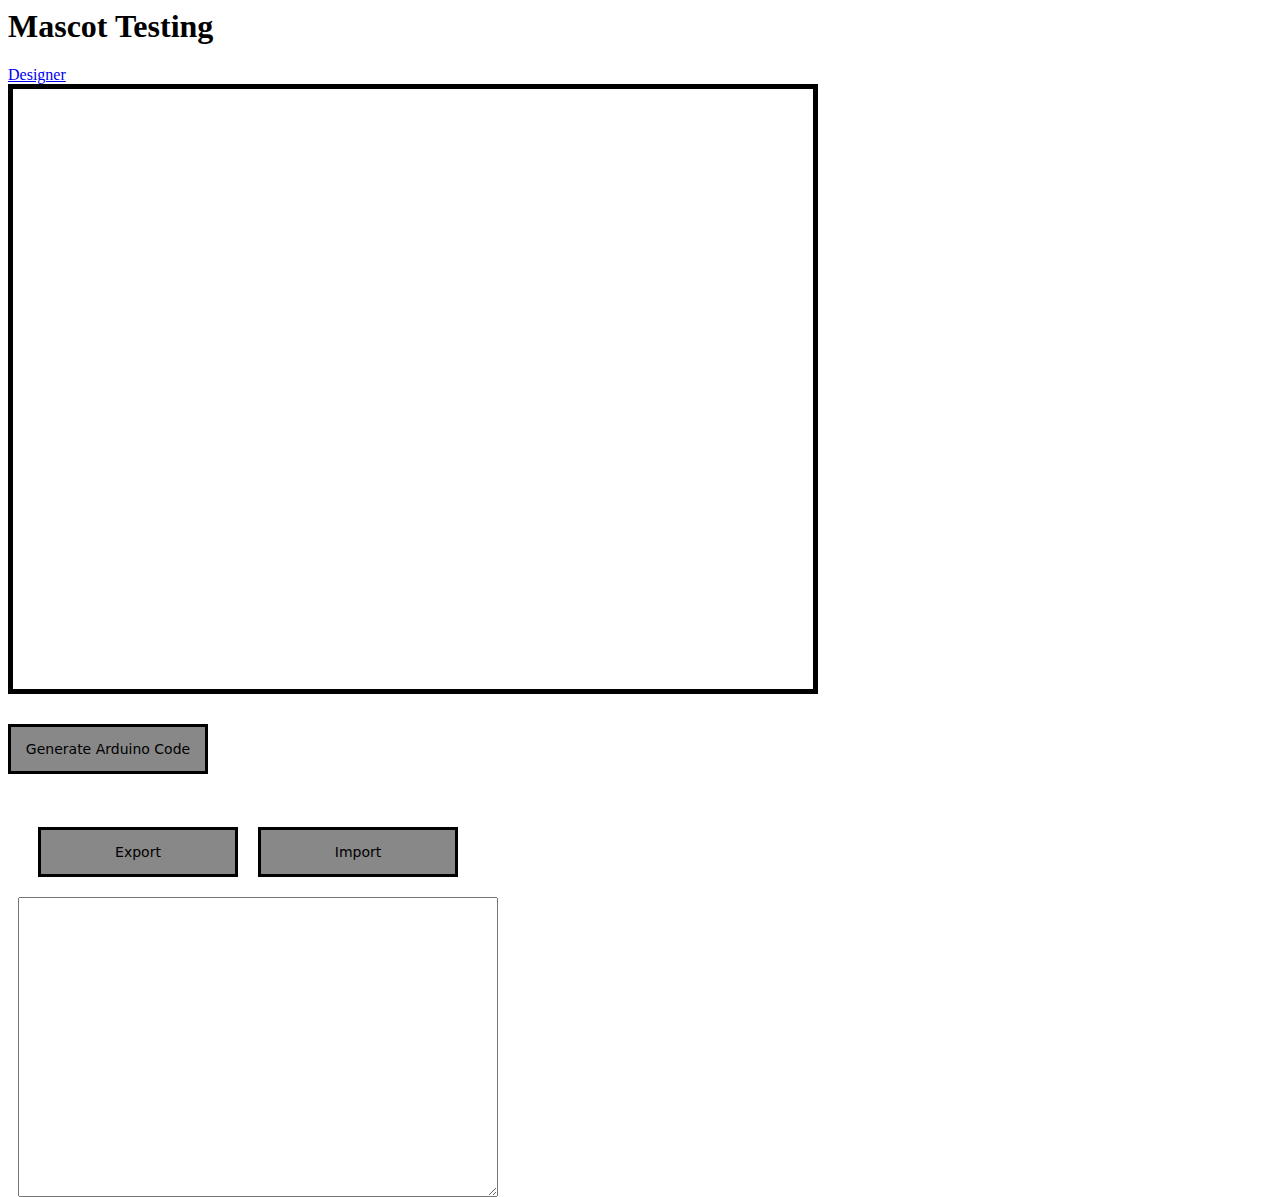
==== commit 1d928677: "Fix layout issue on smaller screens" ====
--- a/index.html
+++ b/index.html
@@ -9,7 +9,10 @@
 			<a href="design.html">Designer</a>
 		</nav>
 		<div id="simulator">
-			<canvas id="testing" width="800" height="600"></canvas>
+			<div id="testing_column">
+				<canvas id="testing" width="800" height="600"></canvas>
+				<button id="generate_code" onclick="generateArduinoCode()">Generate Arduino Code</button>
+			</div>
 			<div id="modes"></div>
 			<div id="selections_column">
 				<div id="selections"></div>
@@ -20,7 +23,6 @@
 				<textarea id="import_export"></textarea>
 			</div>
 		</div>
-		<button id="generate_code" onclick="generateArduinoCode()">Generate Arduino Code</button>
 		<script src="load_designs.js"></script>
 		<script src="testing.js"></script>
 	</body>
--- a/mascot.css
+++ b/mascot.css
@@ -58,9 +58,20 @@
 	background-color: #353535;
 }
 
+#testing_column {
+	display: inline-block;
+	width: 810px;
+}
+
 #testing {
 	border: 5px solid black;
-	display: inline-block;
+}
+
+#generate_code {
+	width: 200px;
+	height: 50px;
+	margin-top: 30px;
+	margin-bottom: 30px;
 }
 
 #display {
@@ -162,13 +173,6 @@
 	vertical-align: top;
 }
 
-#generate_code {
-	display: block;
-	margin-top: 30px;
-	width: 200px;
-	height: 50px;
-}
-
 #rSl{
 	width: 300px;
 }
@@ -188,6 +192,7 @@
 #modes {
 	display: inline-block;
 	margin-left: 10px;
+	vertical-align: top;
 }
 
 #simulator {
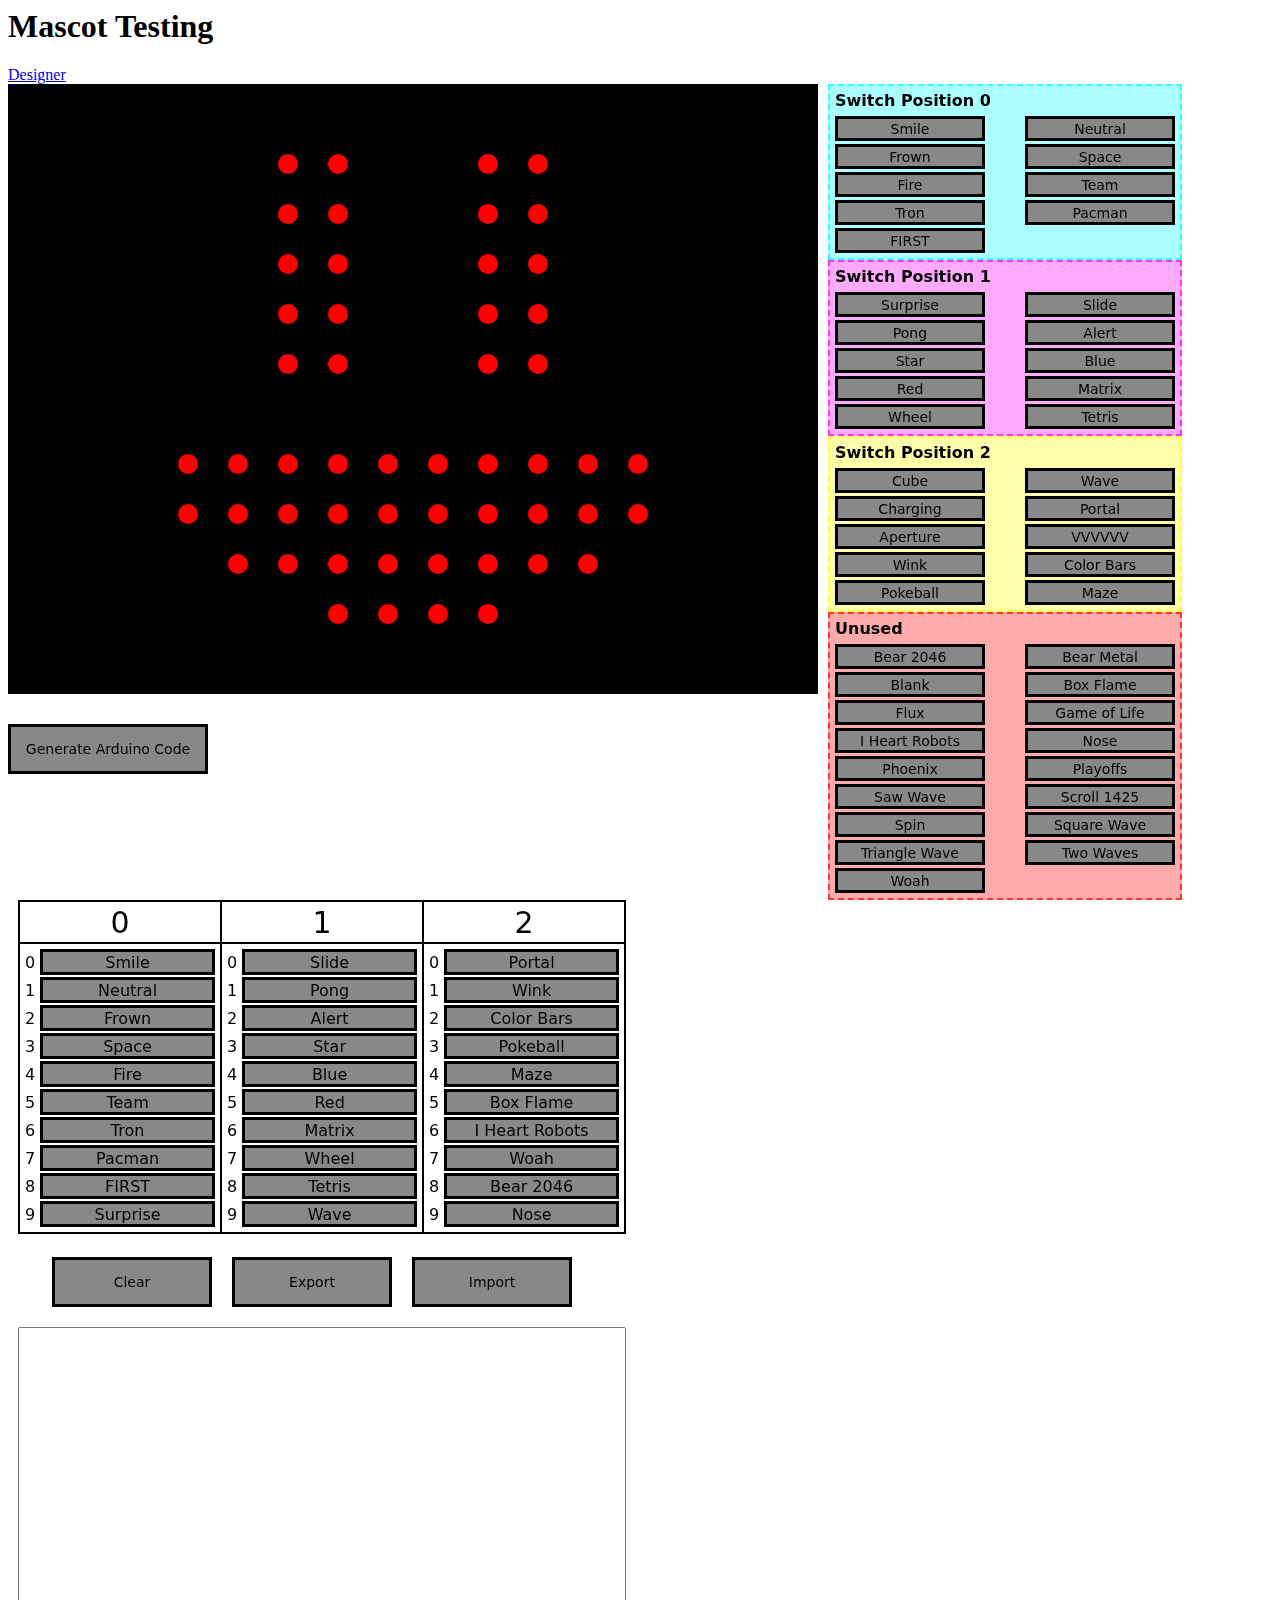
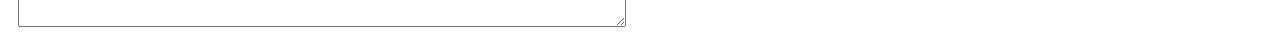
==== commit 6b01b15f: "Revisions to designer" ====
--- a/index.html
+++ b/index.html
@@ -2,26 +2,26 @@
 	<head>
 		<title>Mascot Testing</title>
 		<link rel="stylesheet" href="mascot.css">
+		<link rel="shortcut icon" type="image/x-icon" href="favicon.ico">
 	</head>
 	<body>
 		<h1>Mascot Testing</h1>
 		<nav>
 			<a href="design.html">Designer</a>
 		</nav>
-		<div id="simulator">
-			<div id="testing_column">
-				<canvas id="testing" width="800" height="600"></canvas>
-				<button id="generate_code" onclick="generateArduinoCode()">Generate Arduino Code</button>
+		<div id="testing_column">
+			<canvas id="testing" width="800" height="600"></canvas>
+			<button id="generate_code" onclick="generateArduinoCode()">Generate Arduino Code</button>
+		</div>
+		<div id="modes"></div>
+		<div id="selections_column">
+			<div id="selections"></div>
+			<div id="selections_controls">
+				<button onclick="clearSelections()">Clear</button>
+				<button onclick="exportSelections()">Export</button>
+				<button onclick="importSelections()">Import</button>
 			</div>
-			<div id="modes"></div>
-			<div id="selections_column">
-				<div id="selections"></div>
-				<div id="selections_controls">
-					<button onclick="exportSelections()">Export</button>
-					<button onclick="importSelections()">Import</button>
-				</div>
-				<textarea id="import_export"></textarea>
-			</div>
+			<textarea id="import_export"></textarea>
 		</div>
 		<script src="load_designs.js"></script>
 		<script src="testing.js"></script>
--- a/mascot.css
+++ b/mascot.css
@@ -1,10 +1,5 @@
 h5 {
-	margin-top: 3px;
-	margin-bottom: -2px;
-}
-
-h6 {
-	font-size: 9px;
+	margin: 0px;
 }
 
 button, .design_button, .dial_item {
@@ -23,40 +18,141 @@
 	font-size: 14px;
 }
 
-.design_button, .dial_item {
-	-moz-user-select: none;
-	user-select: none;
-	padding: 0px 8px;
-}
-
-.design_button {
-	display: flex;
-	align-items: center;
-	justify-content: center;	
-	float: left;
-	width: 128px;
-	height: 19px;
-}
-
-.design_button:active {
-	box-shadow: 0 0 5px -1px #00823F;
-}
-
 button:hover, .design_button:hover {
 	color: #fff;
 }
 
-canvas {
+input[type=range] {
+	-webkit-appearance: none; 
+	outline: 0;
+	height: 20px;
+	background-color: #222;
+	border-style: hidden;
+	border-width: 3px;
+	margin-top: 3px;
+	margin-bottom: 0px;
+	margin-right: 10px;
+	margin-left: 0px;
+	margin-right: 0px;
+}
+
+/* DESIGNER */
+
+#design {
+	margin-right: 20px;
 	float: left;
 }
 
-#color_button {
-	width: 100px;
-}
-
-#old_screen {
-	background-color: #353535;
-}
+#design_controls {
+	width: 355px;
+	overflow: hidden;
+}
+
+#design_controls > div {
+	margin-bottom: 10px;
+}
+
+#named_colors {
+	display: grid;
+	grid-template-columns: repeat(3, 1fr);
+	grid-gap: 0px 10px;
+}
+
+#unsupported_colors {
+	width: calc(100% - 12px);
+	border-style: dashed;
+	border-color: #F33;
+	border-width: 3px;
+	background-color: #FAA;
+	margin-top: 3px;
+	padding: 3px;
+}
+
+#unsupported_colors_header {
+	color: #000;
+	font-size: 15px;
+	text-align: center;
+	font-family: Arial, Helvetica, sans-serif;
+	margin-bottom: 5px;
+}
+
+#unsupported_colors_choices {
+	display: grid;
+	grid-template-columns: repeat(2, 1fr);
+	grid-gap: 0px 10px;
+	margin-bottom: 5px;
+}
+
+#unsupported_colors_sliders {
+	display: grid;
+	grid-template-columns: 1fr 30px;
+	grid-gap: 5px 5px;
+}
+
+#unsupported_colors_sliders h5 {
+	display: inline-block;
+}
+
+#unsupported_colors_sliders input {
+	display: inline-block;
+	width: 100%;
+}
+
+#shift_buttons {
+	display: grid;
+	grid-template-columns: repeat(2, 1fr);
+	grid-gap: 0px 10px;
+}
+
+#tool_buttons {
+	display: grid;
+	grid-template-columns: repeat(2, 1fr);
+	grid-gap: 0px 10px;
+}
+
+#frame_buttons {
+	display: grid;
+	grid-template-columns: repeat(3, 1fr);
+	grid-gap: 0px 10px;
+}
+
+#frame_controls {
+	display: grid;
+	grid-template-columns: 30px 1fr 30px;
+	grid-gap: 0px 10px;
+}
+
+#frame_controls button {
+	padding: 0px 3px;
+}
+
+#frame_controls input {
+	width: 100%;
+}
+
+#frame_controls h5 {
+	grid-column-start: 2;
+	text-align: center;
+}
+
+#code_tools {
+	display: grid;
+	grid-template-columns: repeat(2, 1fr);
+	grid-gap: 3px 10px;
+}
+
+#code_tools button:last-child {
+	grid-column-start: 1;
+	grid-column-end: 3;
+}
+
+#designer_display {
+	height: 200px;
+	width: 100%;
+	margin-top: 40px;
+}
+
+/* TESTER */
 
 #testing_column {
 	display: inline-block;
@@ -74,8 +170,10 @@
 	margin-bottom: 30px;
 }
 
-#display {
-	margin-top: 50px;
+#modes {
+	display: inline-block;
+	margin-left: 10px;
+	vertical-align: top;
 }
 
 .category {
@@ -95,8 +193,19 @@
 	font-family: "DejaVu Sans";
 }
 
-.design_container {
-	
+.design_button, .dial_item {
+	-moz-user-select: none;
+	user-select: none;
+	padding: 0px 8px;
+}
+
+.design_button {
+	display: flex;
+	align-items: center;
+	justify-content: center;	
+	float: left;
+	width: 128px;
+	height: 19px;
 }
 
 #selections_column {
@@ -131,13 +240,12 @@
 
 #selections_controls button {
 	margin-right: 20px;
-	width: 200px;
+	width: 160px;
 	height: 50px;
 }
 
-#import_export {
-	width: 100%;
-	height: 300px;
+.design_button:active {
+	box-shadow: 0 0 5px -1px #00823F;
 }
 
 .switch_head {
@@ -173,64 +281,29 @@
 	vertical-align: top;
 }
 
-#rSl{
-	width: 300px;
-}
-
-#gSl{
-	width: 300px;
-}
-
-#bSl{
-	width: 300px;
-}
-
-#fSl{
-	width: 242px;
-}
-
-#modes {
-	display: inline-block;
-	margin-left: 10px;
-	vertical-align: top;
-}
-
-#simulator {
-	height: 600px;
-}
-
-#unsupported_colors {
-	outline: 1px;
-	border-style: dashed;
-	border-color: #000;
-	border-color: #F33;
-	background-color: #FAA;
-	float: left;
-	margin-top: 3px;
-	padding: 3px 3px 3px 3px;
-}
-
-#unsupported_colors_header {
-	color: #000;
-	font-size: 15px;
-	text-align: center;
-	font-family: Arial, Helvetica, sans-serif;
-}
-
-/*#sliders {
-	height: 600px;
-	width: 25px;
-	display: block;
-}*/
-
-input[type=range] {
-	-webkit-appearance: none; 
-	outline: 0;
-	width: 100px;
-	height: 20px;
-	background-color: #222;
-	border-style: hidden;
-	border-width: 3px;
-	margin-top: 3px;
-	margin-bottom: 0px;
-}
+#import_export {
+	width: 100%;
+	height: 300px;
+}
+
+/* CODE GENERATOR */
+
+#copy_button {
+	width: 200px;
+	height: 70px;
+	font-size: 20px;
+	margin-right: 20px;
+}
+
+#download_button {
+	width: 200px;
+	height: 70px;
+	font-size: 20px;
+}
+
+#display {
+	margin-top: 20px;
+	font-size: 9px;
+	width: 100%;
+	height: calc(100% - 100px);
+}
